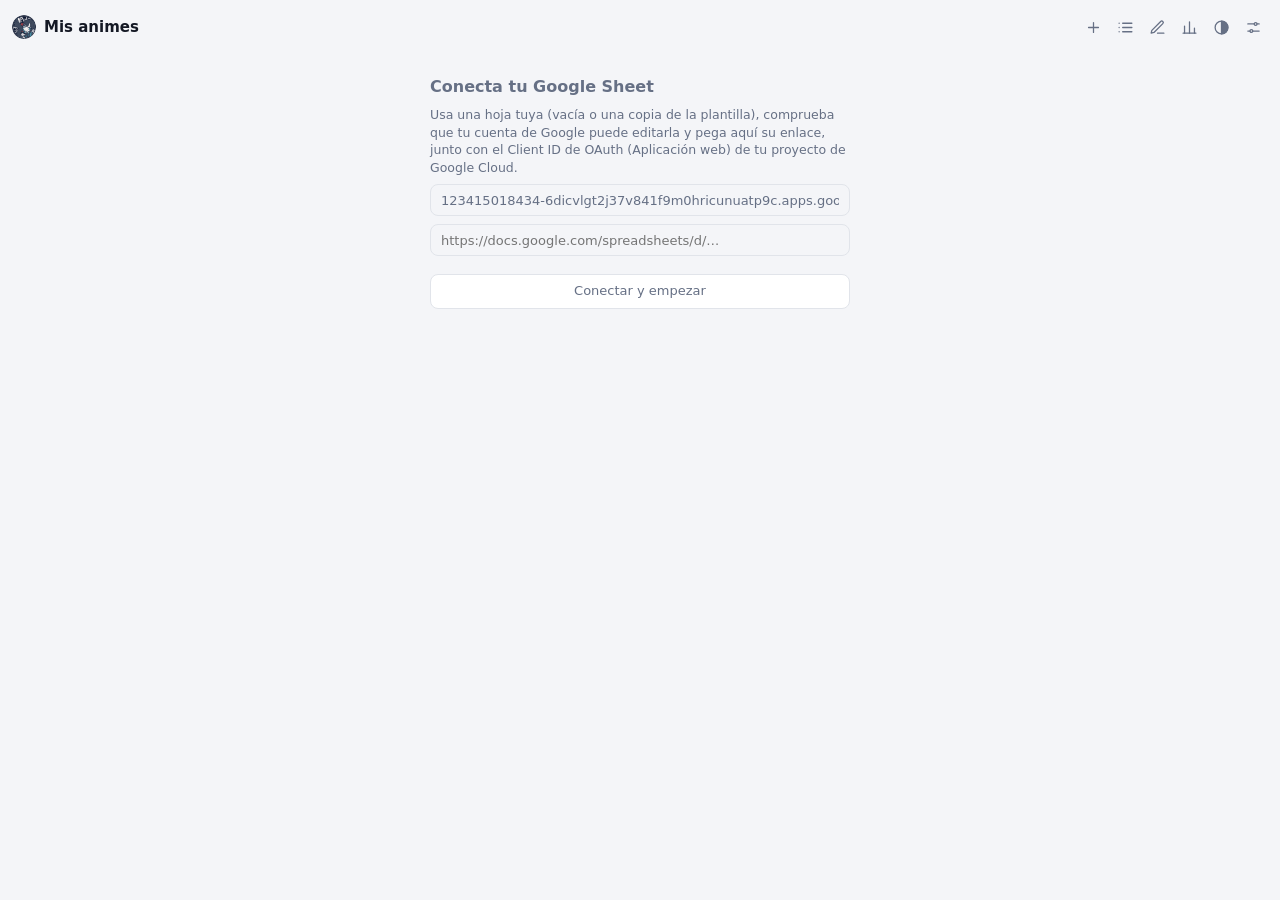
==== android-app_AnimeAV1-tracker/index.html @ da7cab20 "Add files via upload" ====
<!DOCTYPE html>
<html lang="es" data-tema="auto">
<head>
  <meta charset="UTF-8" />
  <meta name="color-scheme" content="light dark" />
  <meta name="viewport" content="width=device-width, initial-scale=1, viewport-fit=cover" />
  <meta name="theme-color" content="#dc2626" />
  <link rel="manifest" href="manifest.webmanifest" />
  <title>AnimeAV1 Tracker</title>
  <script src="theme.js"></script>
  <script src="config.js"></script>
  <script src="https://accounts.google.com/gsi/client" async defer></script>
  <style>
    * { box-sizing: border-box; }
    :root {
      color-scheme: light dark;
      --bg: light-dark(#f4f5f8, #0e131b);
      --surface: light-dark(#ffffff, #171d29);
      --field: light-dark(#eef0f4, #202837);
      --border: light-dark(#e1e4ea, #2a3345);
      --text: light-dark(#141824, #e8ebf2);
      --muted: light-dark(#667085, #8b95a7);
      --accent: light-dark(#dc2626, #f05252);
      --c-viendo: light-dark(#c2410c, #fb923c);
      --c-visto: light-dark(#15803d, #4ade80);
      --c-sin: light-dark(#b91c1c, #f87171);
      --c-drop: light-dark(#9f1239, #f472b6);
      --c-por: light-dark(#7e22ce, #c084fc);
      --st: var(--muted);
      --tinte: var(--surface);
    }
    :root[data-tema="light"] { color-scheme: light; }
    :root[data-tema="dark"] { color-scheme: dark; }

    [data-estado="-"]  { --st: var(--c-viendo); --tinte: #f97316; }
    [data-estado="✔"]  { --st: var(--c-visto);  --tinte: #22c55e; }
    [data-estado="✖"]  { --st: var(--c-sin);    --tinte: #ef4444; }
    [data-estado="📉"] { --st: var(--c-drop);   --tinte: #9f1239; }
    [data-estado="@"]  { --st: var(--c-por);    --tinte: #9333ea; }

    [hidden] { display: none !important; }
    html, body { height: 100%; }
    body {
      margin: 0;
      padding: 12px 12px 0;
      min-width: 320px;
      display: flex;
      flex-direction: column;
      gap: 10px;
      background: var(--bg);
      color: var(--text);
      font: 13px/1.4 system-ui, -apple-system, "Segoe UI", sans-serif;
    }
    :focus-visible { outline: 2px solid var(--accent); outline-offset: 1px; }
    button, select, input { font: inherit; color: inherit; }
    button { cursor: pointer; }

    /* Cabecera */
    .cabecera { display: flex; align-items: center; gap: 8px; flex-shrink: 0; }
    .logo { width: 24px; height: 24px; border-radius: 50%; }
    h1 { font-size: 15px; font-weight: 700; margin: 0; }
    #contador { font-size: 12px; color: var(--muted); }
    .acciones { margin-left: auto; display: flex; gap: 2px; }
    .icon-btn {
      width: 30px; height: 30px; padding: 0;
      display: grid; place-items: center;
      border: none; border-radius: 8px;
      background: transparent; color: var(--muted);
    }
    .icon-btn:hover { background: var(--field); color: var(--text); }
    .icon-btn[aria-pressed="true"], .icon-btn[aria-expanded="true"] {
      background: color-mix(in srgb, var(--accent) 15%, transparent);
      color: var(--accent);
    }
    .icon-btn svg { width: 17px; height: 17px; fill: none; stroke: currentColor; stroke-width: 1.8; stroke-linecap: round; stroke-linejoin: round; }
    #btnTema svg { display: none; }
    #btnTema[data-modo="auto"] .i-auto, #btnTema[data-modo="light"] .i-light, #btnTema[data-modo="dark"] .i-dark { display: block; }

    /* Filtros */
    .filtros { display: flex; flex-direction: column; gap: 5px; flex-shrink: 0; }
    .fila { display: flex; flex-wrap: wrap; gap: 5px; }
    .fila > * { flex: 1 1 100px; min-width: 0; }
    .fila > #busqueda { flex: 1.6 1 120px; }
    #busqueda, .filtros select, .btn-filtro {
      height: 28px; padding: 0 8px;
      border: 1px solid var(--border); border-radius: 8px;
      background: var(--surface);
    }
    #busqueda::placeholder { color: var(--muted); }
    select {
      appearance: none; -webkit-appearance: none; cursor: pointer;
      padding-right: 20px;
      background-image: url("data:image/svg+xml;utf8,<svg xmlns='http://www.w3.org/2000/svg' width='10' height='6' viewBox='0 0 10 6'><path d='M1 1l4 4 4-4' stroke='%239ca3af' stroke-width='1.5' fill='none' stroke-linecap='round' stroke-linejoin='round'/></svg>");
      background-repeat: no-repeat; background-position: right 7px center;
    }
    /* Una sola fila con scroll horizontal en vez de envolver en varias líneas */
    .chips {
      display: flex; flex-wrap: nowrap; gap: 5px;
      overflow-x: auto; scrollbar-width: none; -webkit-overflow-scrolling: touch;
      padding-bottom: 1px;
    }
    .chips::-webkit-scrollbar { display: none; }
    .chip {
      flex: 0 0 auto; display: inline-flex; align-items: center; gap: 5px;
      padding: 3px 9px; border-radius: 999px;
      border: 1px solid var(--border); background: var(--surface);
      font-size: 11.5px; font-weight: 500;
    }
    .chip:hover { border-color: var(--muted); }
    .chip .punto { width: 7px; height: 7px; border-radius: 50%; background: var(--st); }
    .chip .n { color: var(--muted); font-size: 11px; }
    .chip[aria-pressed="true"] { background: var(--text); color: var(--bg); border-color: var(--text); }
    .chip[aria-pressed="true"] .n { color: inherit; opacity: .7; }
    .chip[aria-pressed="true"][data-estado] {
      background: color-mix(in srgb, var(--st) 16%, var(--surface));
      color: var(--st); border-color: var(--st);
    }

    /* Estados vacío / carga / error */
    .aviso { text-align: center; color: var(--muted); padding: 40px 12px; }
    .aviso button { margin-top: 10px; }
    #error { color: var(--accent); }
    .spinner {
      width: 22px; height: 22px; margin: 0 auto 10px;
      border: 2px solid var(--border); border-top-color: var(--accent);
      border-radius: 50%; animation: gira .8s linear infinite;
    }
    @keyframes gira { to { transform: rotate(360deg); } }
    .btn {
      padding: 7px 12px; border-radius: 8px;
      border: 1px solid var(--border); background: var(--surface);
    }
    .btn:hover:not(:disabled) { border-color: var(--muted); }
    .btn:disabled { opacity: .55; cursor: default; }

    /* Lista y tarjetas */
    #lista {
      flex: 1; min-height: 0; overflow-y: auto;
      display: grid; grid-template-columns: repeat(3, 1fr);
      grid-auto-rows: min-content; align-content: start; gap: 7px;
      padding-bottom: 12px; scrollbar-width: thin;
    }
    @media (min-width: 480px) { #lista { grid-template-columns: repeat(4, 1fr); } }
    @media (min-width: 620px) { #lista { grid-template-columns: repeat(5, 1fr); } }
    @media (min-width: 860px) { #lista { grid-template-columns: repeat(6, 1fr); } }
    .card {
      display: flex; flex-direction: column; min-width: 0; overflow: visible;
      background: color-mix(in srgb, var(--tinte) 12%, var(--surface));
      border: 1px solid color-mix(in srgb, var(--tinte) 40%, var(--border));
      border-radius: 12px;
    }
    .portada { position: relative; aspect-ratio: 2 / 3; background: var(--field); overflow: hidden; border-radius: 11px 11px 0 0; }
    .portada::after { content: ""; position: absolute; inset: auto 0 0 0; height: 3px; background: var(--st); }
    .cover { width: 100%; height: 100%; object-fit: cover; display: block; opacity: 0; transition: opacity .25s; }
    .cover.lista { opacity: 1; }
    .sin-portada { height: 100%; display: grid; place-items: center; color: var(--muted); font-size: 11px; }
    .nota {
      position: absolute; top: 5px; left: 5px; width: 34px; height: 19px; padding: 0;
      text-align: center; font-size: 10.5px; font-weight: 700;
      border: none; border-radius: 6px;
      background: rgba(15, 20, 29, .72); color: #fff;
      z-index: 10; display: block;
      -moz-appearance: textfield; appearance: textfield;
    }
    .nota::-webkit-inner-spin-button, .nota::-webkit-outer-spin-button { -webkit-appearance: none; margin: 0; }
    .nota::placeholder { color: rgba(255,255,255,.6); }
    .btn-ultimo-cap {
      display: none; position: absolute; top: 5px; right: 5px;
      width: 20px; height: 20px; border-radius: 50%;
      background: var(--st); color: #fff; text-decoration: none;
      align-items: center; justify-content: center; font-size: 9px;
    }
    .info { display: flex; flex-direction: column; gap: 4px; padding: 6px; }
    a.titulo {
      color: var(--text); text-decoration: none; font-weight: 650; font-size: 10.5px; line-height: 1.2;
      display: -webkit-box; -webkit-line-clamp: 2; -webkit-box-orient: vertical; overflow: hidden;
      min-height: 25px;
    }
    a.titulo:hover { text-decoration: underline; }
    .info select, .info input:not(.nota) {
      width: 100%; height: 23px; padding: 0 6px; font-size: 10.5px;
      border: 1px solid var(--border); border-radius: 6px; background-color: var(--field);
    }
    .info select.estado {
      font-weight: 600; color: var(--st);
      border-color: color-mix(in srgb, var(--st) 45%, var(--border));
      background-color: color-mix(in srgb, var(--st) 12%, var(--surface));
    }
    .info select.genero { color: var(--muted); }
    .chip.vacio { opacity: .4; }
    .btn-filtro { text-align: left; color: var(--text); cursor: pointer; }
    .btn-filtro[aria-pressed="true"] { border-color: var(--accent); color: var(--accent); font-weight: 600; }
    #panelGeneros {
      display: flex; flex-direction: column; gap: 8px;
      margin-top: 1px; padding: 9px;
      border: 1px solid var(--border); border-radius: 10px;
      background: var(--surface); box-shadow: 0 5px 18px rgba(0,0,0,.12);
    }
    #panelGeneros[hidden] { display: none; }
    .generos-cabecera { display: flex; align-items: center; gap: 8px; }
    .generos-titulo { flex: 1; font-size: 11.5px; font-weight: 700; }
    .generos-contador { color: var(--muted); font-size: 10.5px; }
    .generos-busqueda {
      width: 100%; height: 29px; padding: 0 8px;
      border: 1px solid var(--border); border-radius: 7px; background: var(--field);
    }
    .generos-lista {
      max-height: 190px; overflow-y: auto; display: flex; flex-direction: column;
      border: 1px solid var(--border); border-radius: 7px;
    }
    .genero-opcion {
      display: flex; align-items: center; gap: 8px; min-height: 31px; padding: 5px 8px;
      border-bottom: 1px solid var(--border); cursor: pointer; font-size: 11.5px;
    }
    .genero-opcion:last-child { border-bottom: none; }
    .genero-opcion:hover { background: var(--field); }
    .genero-opcion input { margin: 0; accent-color: var(--accent); }
    .genero-opcion .nombre { flex: 1; min-width: 0; overflow: hidden; text-overflow: ellipsis; white-space: nowrap; }
    .genero-opcion .cantidad { color: var(--muted); font-size: 10px; }
    .generos-vacio { padding: 12px 8px; text-align: center; color: var(--muted); font-size: 11px; }
    .generos-pie { display: flex; align-items: center; gap: 6px; }
    .generos-pie .btn-mini:first-child { margin-right: auto; }
    .info button.genero {
      width: 100%; height: 23px; padding: 0 6px; font-size: 10.5px; text-align: left; color: var(--muted);
      border: 1px solid var(--border); border-radius: 6px; background: var(--field); cursor: pointer;
      white-space: nowrap; overflow: hidden; text-overflow: ellipsis;
    }
    dialog#dlgGeneros {
      width: min(360px, calc(100vw - 24px)); padding: 14px; border: 1px solid var(--border);
      border-radius: 12px; background: var(--surface); color: var(--text);
    }
    dialog#dlgGeneros::backdrop { background: rgba(0, 0, 0, .5); }
    dialog#dlgGeneros h2 { margin: 0 0 8px; font-size: 13px; }
    .gen-lista { max-height: 50vh; overflow-y: auto; }
    .gen-fila { display: flex; align-items: center; gap: 6px; padding: 5px 0; border-bottom: 1px solid var(--border); }
    .gen-nombre { flex: 1; min-width: 0; display: flex; align-items: center; gap: 8px; font-size: 12.5px; }
    .gen-add, .gen-pie { display: flex; gap: 6px; margin-top: 8px; }
    .gen-add input { flex: 1; min-width: 0; height: 30px; padding: 0 8px; border: 1px solid var(--border); border-radius: 8px; background: var(--bg); }
    .saved-flash { box-shadow: 0 0 0 2px #22c55e; }
    .edicion { display: flex; flex-direction: column; gap: 5px; padding-top: 7px; border-top: 1px dashed var(--border); }
    .edicion label { display: flex; flex-direction: column; gap: 2px; font-size: 10px; color: var(--muted); }


    /* Estadísticas */
    #dlgStats {
      width: min(430px, calc(100vw - 24px)); max-height: min(82vh, 620px);
      padding: 16px; border: 1px solid var(--border); border-radius: 14px;
      background: var(--surface); color: var(--text);
    }
    #dlgStats::backdrop { background: rgba(0,0,0,.52); }
    .stats-cab { display:flex; align-items:center; gap:8px; margin-bottom:12px; }
    .stats-cab h2 { margin:0; font-size:16px; flex:1; }
    .stats-cerrar { width:30px; height:30px; border:1px solid var(--border); border-radius:8px; background:var(--field); }
    .stats-resumen { display:grid; grid-template-columns:repeat(2,1fr); gap:7px; margin-bottom:12px; }
    .stats-tarjeta { padding:10px; border:1px solid var(--border); border-radius:10px; background:var(--field); }
    .stats-num { display:block; font-size:18px; font-weight:750; line-height:1.1; }
    .stats-label { display:block; margin-top:3px; color:var(--muted); font-size:10.5px; }
    .stats-seccion { margin-top:12px; }
    .stats-seccion h3 { margin:0 0 7px; font-size:12px; }
    .stats-fila { display:grid; grid-template-columns:90px 1fr 32px; align-items:center; gap:7px; margin:5px 0; font-size:10.5px; }
    .stats-fila .nombre { overflow:hidden; text-overflow:ellipsis; white-space:nowrap; }
    .stats-barra { height:7px; overflow:hidden; border-radius:999px; background:var(--field); border:1px solid var(--border); }
    .stats-barra > i { display:block; height:100%; border-radius:inherit; background:var(--accent); }
    .stats-fila .cantidad { text-align:right; color:var(--muted); }
    .stats-notas { display:grid; grid-template-columns:repeat(6,1fr); gap:5px; }
    .stats-nota { padding:6px 3px; text-align:center; border:1px solid var(--border); border-radius:7px; background:var(--field); font-size:10px; }
    .stats-nota b { display:block; font-size:11px; }
    .stats-nota span { color:var(--muted); }
    .stats-vacio { color:var(--muted); font-size:11px; }

    /* Herramientas */
    #herramientas {
      flex-shrink: 0; max-height: 45%; overflow-y: auto;
      margin: 0 -12px; padding: 12px; background: var(--surface); border-top: 1px solid var(--border);
      display: flex; flex-direction: column; gap: 4px;
    }
    #herramientas[hidden] { display: none; }
    #herramientas .btn { width: 100%; text-align: left; }
    .estado-txt { min-height: 16px; margin-bottom: 6px; font-size: 11.5px; color: var(--muted); }

    /* Configuración de la hoja */
    .config { display: flex; flex-direction: column; gap: 6px; text-align: left; }
    .config h2 { font-size: 13px; margin: 0; }
    .config p { margin: 0; font-size: 11.5px; color: var(--muted); }
    .config input {
      height: 32px; padding: 0 10px;
      border: 1px solid var(--border); border-radius: 8px; background: var(--bg);
    }
    .config .estado-txt { margin: 0; }
    .config-sep { border-top: 1px solid var(--border); margin: 10px 0 8px; }
    #agregarPanel, #listasPanel {
      flex-shrink: 0; margin: 0 -12px; padding: 10px 12px; gap: 6px;
      background: var(--surface); border-bottom: 1px solid var(--border);
    }
    #agregarPanel h2, #listasPanel h2 { font-size: 13px; margin: 0; }
    #agregarPanel p, #listasPanel p { margin: 0; font-size: 11.5px; color: var(--muted); }
    .lista-item { display: flex; align-items: center; gap: 6px; padding: 7px 0; border-bottom: 1px solid var(--border); }
    .lista-item:last-child { border-bottom: none; }
    .lista-item .nombre { flex: 1; min-width: 0; font-size: 12.5px; font-weight: 650; overflow: hidden; text-overflow: ellipsis; white-space: nowrap; }
    .lista-item .etiqueta-activa { flex-shrink: 0; font-size: 10px; font-weight: 600; color: var(--accent); border: 1px solid var(--accent); border-radius: 999px; padding: 2px 8px; }
    .vacio-listas { margin: 0; font-size: 12px; color: var(--muted); }
    .btn-mini {
      flex-shrink: 0; font-size: 11px; padding: 5px 9px; border-radius: 7px;
      border: 1px solid var(--border); background: var(--field); color: var(--text); cursor: pointer;
    }
    .btn-mini:disabled { opacity: .55; }
    .btn-mini.peligro { color: var(--accent); border-color: var(--accent); background: transparent; }
    #bienvenida { padding-top: 24px; }
    #bienvenida .config { max-width: 420px; margin: 0 auto; gap: 8px; }
    #bienvenida h2 { font-size: 16px; }
    #bienvenida p { font-size: 12.5px; }

    /* Menú de opciones */
    #herramientas {
      margin: 0 0 10px;
      padding: 14px;
      border: 1px solid var(--border);
      border-radius: 16px;
      background: var(--surface);
      box-shadow: 0 8px 24px color-mix(in srgb, var(--text) 8%, transparent);
      animation: panel-in .18s ease-out;
    }
    .opciones-cabecera { display:flex; align-items:center; gap:10px; margin-bottom:12px; }
    .opciones-icono {
      width:36px; height:36px; display:grid; place-items:center; flex:none;
      border-radius:11px; background:color-mix(in srgb,var(--accent) 13%,transparent); color:var(--accent);
    }
    .opciones-icono svg { width:20px; height:20px; fill:none; stroke:currentColor; stroke-width:1.8; stroke-linecap:round; stroke-linejoin:round; }
    .opciones-titulo { margin:0; font-size:15px; font-weight:750; }
    .opciones-subtitulo { margin:1px 0 0; color:var(--muted); font-size:11px; }
    .opcion-card {
      display:flex; align-items:center; gap:12px; padding:12px;
      border:1px solid var(--border); border-radius:13px; background:var(--field);
    }
    .opcion-card + .opcion-card { margin-top:8px; }
    .opcion-icono {
      width:34px; height:34px; display:grid; place-items:center; flex:none;
      border-radius:10px; background:var(--surface); color:var(--muted);
    }
    .opcion-icono svg { width:18px; height:18px; fill:none; stroke:currentColor; stroke-width:1.8; stroke-linecap:round; stroke-linejoin:round; }
    .opcion-info { flex:1; min-width:0; }
    .opcion-titulo { font-size:12.5px; font-weight:650; }
    .opcion-desc { margin-top:2px; color:var(--muted); font-size:10.5px; line-height:1.35; }
    .switch { position:relative; width:42px; height:24px; flex:none; }
    .switch input { position:absolute; opacity:0; width:0; height:0; }
    .switch-track {
      position:absolute; inset:0; border-radius:999px; background:var(--border);
      transition:background .18s;
    }
    .switch-track::after {
      content:""; position:absolute; width:18px; height:18px; left:3px; top:3px;
      border-radius:50%; background:#fff; box-shadow:0 1px 3px #0003; transition:transform .18s;
    }
    .switch input:checked + .switch-track { background:var(--accent); }
    .switch input:checked + .switch-track::after { transform:translateX(18px); }
    .opcion-acciones { display:flex; gap:7px; flex-wrap:wrap; margin-top:9px; }
    .opcion-estado { margin-top:7px; }
    .seccion-opciones { margin-top:14px; }
    .seccion-opciones-titulo {
      display:flex; align-items:center; gap:7px; margin:0 0 8px;
      font-size:11px; font-weight:700; color:var(--muted); text-transform:uppercase; letter-spacing:.04em;
    }
    .seccion-opciones-titulo::after { content:""; height:1px; flex:1; background:var(--border); }
    @keyframes panel-in { from { opacity:0; transform:translateY(-4px); } to { opacity:1; transform:none; } }

    #toast {
      position: fixed; left: 50%; bottom: 16px; transform: translate(-50%, 8px);
      padding: 7px 14px; border-radius: 999px; font-size: 12px;
      background: var(--text); color: var(--bg);
      opacity: 0; pointer-events: none; transition: opacity .2s, transform .2s;
    }
    #toast.visible { opacity: 1; transform: translate(-50%, 0); }
    @media (prefers-reduced-motion: reduce) { * { transition: none !important; animation-duration: 2s !important; } }
  </style>
</head>
<body>
  <header class="cabecera">
    <img class="logo" src="icon48.png" alt="" />
    <h1>Mis animes</h1>
    <span id="contador"></span>
    <div class="acciones">
      <button id="btnAgregar" class="icon-btn" aria-expanded="false" title="Añadir anime por enlace" aria-label="Añadir anime por enlace">
        <svg viewBox="0 0 24 24"><path d="M12 5v14M5 12h14"/></svg>
      </button>
      <button id="btnListas" class="icon-btn" aria-expanded="false" title="Mis listas de Google Sheets" aria-label="Mis listas de Google Sheets">
        <svg viewBox="0 0 24 24"><path d="M8 6h13M8 12h13M8 18h13M3 6h.01M3 12h.01M3 18h.01"/></svg>
      </button>
      <button id="btnEdicion" class="icon-btn" aria-pressed="false" title="Modo edición (portada, título, enlaces)" aria-label="Modo edición">
        <svg viewBox="0 0 24 24"><path d="M12 20h9M16.5 3.5a2.1 2.1 0 013 3L7 19l-4 1 1-4z"/></svg>
      </button>
      <button id="btnStats" class="icon-btn" title="Estadísticas" aria-label="Estadísticas">
        <svg viewBox="0 0 24 24"><path d="M5 20V10M12 20V4M19 20v-7"/><path d="M3 20h18"/></svg>
      </button>
      <button id="btnTema" class="icon-btn" data-modo="auto" title="Tema: automático" aria-label="Cambiar tema">
        <svg class="i-auto" viewBox="0 0 24 24"><circle cx="12" cy="12" r="9"/><path d="M12 3a9 9 0 010 18z" fill="currentColor"/></svg>
        <svg class="i-light" viewBox="0 0 24 24"><circle cx="12" cy="12" r="4"/><path d="M12 2v2M12 20v2M4.9 4.9l1.4 1.4M17.7 17.7l1.4 1.4M2 12h2M20 12h2M4.9 19.1l1.4-1.4M17.7 6.3l1.4-1.4"/></svg>
        <svg class="i-dark" viewBox="0 0 24 24"><path d="M21 12.8A9 9 0 1111.2 3a7 7 0 009.8 9.8z"/></svg>
      </button>
      <button id="btnHerramientas" class="icon-btn" aria-expanded="false" title="Opciones" aria-label="Opciones">
        <svg viewBox="0 0 24 24"><path d="M4 7h9M17 7h3M4 17h3M11 17h9"/><circle cx="15" cy="7" r="2"/><circle cx="9" cy="17" r="2"/></svg>
      </button>
    </div>
  </header>

  <div class="filtros">
    <div class="chips" id="chips"></div>
    <div class="fila">
      <input id="busqueda" type="search" placeholder="Buscar por título" aria-label="Buscar por título" />
      <button id="filtroGenero" class="btn-filtro" type="button" aria-expanded="false" aria-label="Filtrar por géneros">Géneros</button>
      <select id="orden" aria-label="Ordenar"></select>
    </div>
    <div id="panelGeneros" hidden></div>
  </div>

  <dialog id="dlgStats"></dialog>
  <dialog id="dlgGeneros"></dialog>

  <section id="agregarPanel" class="config" hidden>
    <h2>Añadir anime por enlace</h2>
    <p>Pega el enlace de la ficha (por ejemplo de animeav1.com) y se rellenan solos el título y la portada.</p>
    <input id="agregarUrl" type="url" placeholder="https://animeav1.com/media/…" aria-label="Enlace del anime a añadir" />
    <button class="btn" id="agregarBtn" type="button">Añadir</button>
    <div class="estado-txt" id="agregarStatus"></div>
  </section>

  <section id="listasPanel" class="config" hidden>
    <h2>Tus listas de Google Sheets</h2>
    <p>Guarda enlaces a otras hojas (por ejemplo la de un amigo) y cambia entre ellas cuando quieras.</p>
    <div id="listasContenido"></div>
    <div class="config-sep"></div>
    <input id="listaNombre" type="text" placeholder="Nombre (p. ej. «Ana»)" aria-label="Nombre de la lista" />
    <input id="listaUrl" type="url" placeholder="https://docs.google.com/spreadsheets/d/…" aria-label="Enlace de la hoja" />
    <button class="btn" id="listaGuardarBtn" type="button">Guardar lista</button>
    <div class="estado-txt" id="listaStatus"></div>
  </section>

  <div id="cargando" class="aviso"><div class="spinner"></div>Cargando tu lista…</div>
  <div id="error" class="aviso" hidden></div>
  <div id="vacio" class="aviso" hidden></div>
  <div id="bienvenida" class="aviso" hidden></div>
  <div id="lista"></div>

  <section id="herramientas" hidden>
    <div class="opciones-cabecera">
      <div class="opciones-icono" aria-hidden="true">
        <svg viewBox="0 0 24 24"><path d="M12 8.5a3.5 3.5 0 1 0 0 7 3.5 3.5 0 0 0 0-7Z"/><path d="m19.4 15 .1.1-1.8 3.1-.2-.1a3 3 0 0 1-3.3.2l-.1-.1a3 3 0 0 0-4.2 0l-.1.1a3 3 0 0 1-3.3-.2l-.2.1-1.8-3.1.1-.1a3 3 0 0 0 .3-3.3v-.2a3 3 0 0 0-.3-3.3l-.1-.1 1.8-3.1.2.1a3 3 0 0 1 3.3-.2l.1.1a3 3 0 0 0 4.2 0l.1-.1a3 3 0 0 1 3.3.2l.2-.1 1.8 3.1-.1.1a3 3 0 0 0-.3 3.3v.2a3 3 0 0 0 .3 3.3Z"/></svg>
      </div>
      <div><h2 class="opciones-titulo">Opciones</h2><p class="opciones-subtitulo">Personaliza cómo funciona el tracker en este dispositivo.</p></div>
    </div>

    <div class="opcion-card">
      <div class="opcion-icono" aria-hidden="true">
        <svg viewBox="0 0 24 24"><rect x="5" y="3" width="14" height="18" rx="2"/><path d="M8 7h8M8 11h8M8 15h5"/></svg>
      </div>
      <div class="opcion-info">
        <div class="opcion-titulo">Guardar portadas en el dispositivo</div>
        <div class="opcion-desc">Permite guardar una copia local de las imágenes para cargarlas sin volver a descargarlas.</div>
      </div>
      <label class="switch" title="Guardar portadas en el dispositivo">
        <input id="guardarPortadas" type="checkbox" aria-label="Guardar portadas en el dispositivo">
        <span class="switch-track"></span>
      </label>
    </div>
    <div class="opcion-acciones">
      <button class="btn-mini" id="precargarPortadas" type="button">Guardar portadas ahora</button>
      <button class="btn-mini peligro" id="borrarPortadas" type="button">Borrar copias guardadas</button>
    </div>
    <div class="estado-txt opcion-estado" id="contadorPortadas"></div>
    <div class="estado-txt" id="precargarStatus"></div>

    <div class="seccion-opciones">
      <div class="seccion-opciones-titulo">Herramientas</div>
      <button class="btn" id="fillCovers">Buscar portadas que faltan (columna J)</button>
      <div class="estado-txt" id="fillStatus"></div>
      <button class="btn" id="migrateFlv">Migrar enlaces de AnimeFLV a AnimeAV1</button>
      <div class="estado-txt" id="migrateStatus"></div>
    </div>

    <div class="seccion-opciones">
      <div class="seccion-opciones-titulo">Cuenta y hoja</div>
      <div id="configTools"></div>
    </div>
  </section>

  <div id="toast" role="status"></div>
  <script src="pwa-api.js"></script>
  <script src="popup.js"></script>
  <script src="register-sw.js"></script>
</body>
</html>
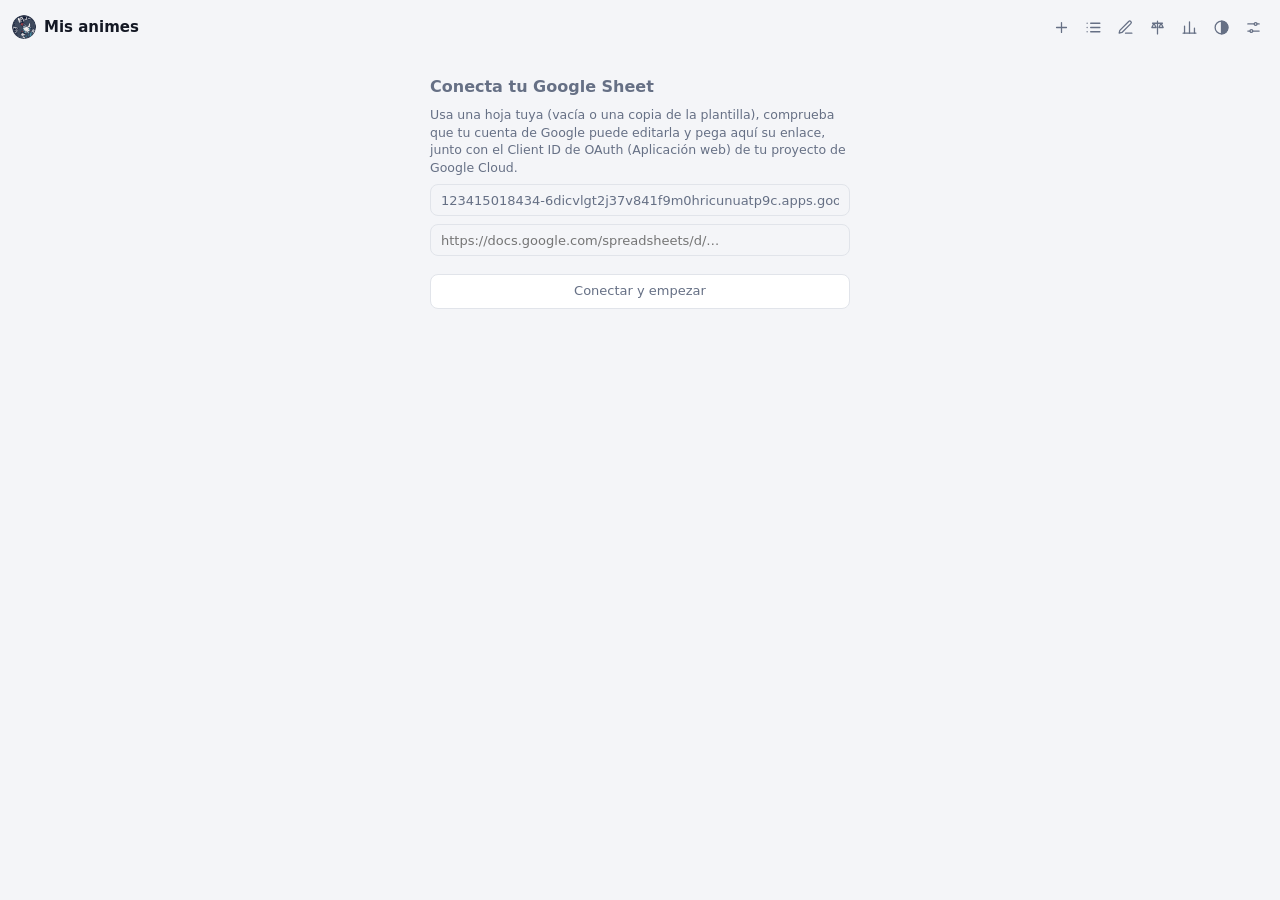
==== commit 9afe6818: "Add files via upload" ====
--- a/android-app_AnimeAV1-tracker/index.html
+++ b/android-app_AnimeAV1-tracker/index.html
@@ -371,7 +371,67 @@
     }
     #toast.visible { opacity: 1; transform: translate(-50%, 0); }
     @media (prefers-reduced-motion: reduce) { * { transition: none !important; animation-duration: 2s !important; } }
-  </style>
+  
+    /* Posicionador */
+    #dlgPosicionar { width: min(760px, calc(100vw - 24px)); max-width: 760px; border: 1px solid var(--border); border-radius: 18px; padding: 0; background: var(--surface); color: var(--text); box-shadow: 0 24px 70px rgba(0,0,0,.32); }
+    #dlgPosicionar::backdrop { background: rgba(0,0,0,.58); backdrop-filter: blur(2px); }
+    .pos-head { display:flex; gap:12px; align-items:center; padding:18px; border-bottom:1px solid var(--border); }
+    .pos-mark { width:44px; height:44px; display:grid; place-items:center; border-radius:13px; background:color-mix(in srgb,var(--accent) 14%,var(--surface)); color:var(--accent); font-size:25px; }
+    .pos-head h2 { margin:0; font-size:17px; } .pos-head p { margin:3px 0 0; color:var(--muted); font-size:12px; }
+    .pos-selector { width:calc(100% - 36px); margin:16px 18px 7px; height:38px; padding:0 10px; border:1px solid var(--border); border-radius:10px; background:var(--field); }
+    .pos-selector-toolbar { display:grid; grid-template-columns:minmax(180px,2fr) repeat(3,minmax(125px,1fr)); gap:8px; padding:14px 18px 10px; }
+    .pos-busqueda,.pos-filtro { width:100%; min-width:0; height:38px; padding:0 10px; border:1px solid var(--border); border-radius:10px; background:var(--field); color:var(--text); }
+    .pos-selector-grid { display:grid; grid-template-columns:repeat(auto-fill,minmax(145px,1fr)); gap:10px; padding:4px 18px 12px; max-height:430px; overflow:auto; }
+    .pos-selector-card { min-width:0; padding:0; border:1px solid var(--border); border-radius:12px; overflow:hidden; background:var(--field); color:var(--text); text-align:left; cursor:pointer; transition:transform .15s,border-color .15s,box-shadow .15s; }
+    .pos-selector-card:hover,.pos-selector-card:focus-visible { transform:translateY(-2px); border-color:var(--accent); box-shadow:0 7px 20px rgba(0,0,0,.14); outline:none; }
+    .pos-selector-portada { width:100%; aspect-ratio:2/3; background:var(--surface); display:grid; place-items:center; overflow:hidden; }
+    .pos-selector-portada img { width:100%; height:100%; object-fit:cover; display:block; }
+    .pos-selector-info { display:flex; flex-direction:column; gap:3px; padding:8px; min-height:62px; }
+    .pos-selector-info strong { font-size:12px; line-height:1.25; display:-webkit-box; -webkit-line-clamp:2; -webkit-box-orient:vertical; overflow:hidden; }
+    .pos-selector-nota { font-size:11px; font-weight:700; color:var(--accent); }
+    .pos-selector-info small { color:var(--muted); font-size:9px; overflow:hidden; text-overflow:ellipsis; white-space:nowrap; }
+    .pos-lista-vacia { margin:10px 18px 16px; padding:25px 15px; text-align:center; color:var(--muted); border:1px dashed var(--border); border-radius:12px; font-size:12px; }
+    .pos-label { display:block; font-weight:650; font-size:12px; }
+    .pos-help { margin:0 18px 16px; color:var(--muted); font-size:11px; }
+    .pos-actions { display:flex; justify-content:flex-end; gap:8px; padding:12px 18px; border-top:1px solid var(--border); }
+    .pos-primary { background:var(--accent); color:white; border-color:transparent; }
+    .pos-topline { display:flex; justify-content:space-between; padding:13px 18px; color:var(--muted); font-size:11px; font-weight:700; letter-spacing:.04em; }
+    .pos-estimacion { margin:0 18px 12px; padding:11px 14px; border:1px solid color-mix(in srgb,var(--accent) 35%,var(--border)); border-radius:13px; background:color-mix(in srgb,var(--accent) 8%,var(--surface)); display:grid; grid-template-columns:1fr auto; align-items:center; gap:2px 10px; }
+    .pos-estimacion span { font-size:9px; font-weight:800; letter-spacing:.08em; color:var(--muted); }
+    .pos-estimacion strong { grid-row:1 / span 2; font-size:31px; line-height:1; color:var(--accent); }
+    .pos-estimacion small { font-size:10px; color:var(--muted); }
+    .pos-comparacion { display:grid; grid-template-columns:1fr 52px 1fr; gap:8px; align-items:center; padding:4px 18px 14px; }
+    .pos-serie { min-width:0; display:flex; flex-direction:column; align-items:center; text-align:center; gap:5px; }
+    .pos-cover { width:min(180px, 34vw); aspect-ratio:2/3; object-fit:cover; border-radius:12px; background:var(--field); box-shadow:0 5px 18px rgba(0,0,0,.18); }
+    .pos-serie strong { max-width:100%; font-size:13px; overflow:hidden; text-overflow:ellipsis; white-space:nowrap; }
+    .pos-serie small { color:var(--muted); font-size:10px; }
+    .pos-vs { font-weight:900; color:var(--muted); text-align:center; }
+    .pos-question { text-align:center; margin:2px 18px 12px; font-size:15px; font-weight:750; }
+    .pos-votos { display:grid; grid-template-columns:repeat(3,1fr); gap:8px; padding:0 18px 16px; }
+    .pos-voto { min-height:54px; border:1px solid var(--border); border-radius:11px; background:var(--field); color:var(--text); display:flex; align-items:center; justify-content:center; gap:7px; flex-direction:column; }
+    .pos-voto span { font-size:18px; font-weight:900; } .pos-voto strong { font-size:11px; }
+    .pos-voto:hover { border-color:var(--accent); transform:translateY(-1px); }
+    .pos-foot { display:flex; align-items:center; justify-content:space-between; gap:10px; padding:10px 18px; border-top:1px solid var(--border); color:var(--muted); font-size:10px; }
+    .pos-resultado { text-align:center; padding:28px 20px 10px; }
+    .pos-check { margin:auto; width:52px; height:52px; border-radius:50%; display:grid; place-items:center; background:#22c55e; color:white; font-size:29px; font-weight:900; }
+    .pos-resultado h2 { margin:12px 0 4px; font-size:19px; } .pos-resultado-titulo { font-weight:700; }
+    .pos-nota-final { font-size:46px; line-height:1; font-weight:900; margin:13px 0 7px; color:var(--accent); }
+    .pos-resultado p { max-width:430px; margin:0 auto; color:var(--muted); font-size:11px; }
+    @media (max-width:680px) { .pos-selector-toolbar { grid-template-columns:1fr 1fr; } .pos-selector-toolbar .pos-busqueda { grid-column:1 / -1; } }
+    @media (max-width:560px) { .pos-selector-grid { grid-template-columns:repeat(2,minmax(0,1fr)); max-height:390px; } .pos-comparacion { grid-template-columns:1fr 30px 1fr; } .pos-cover { width:min(135px,31vw); } .pos-foot span { max-width:65%; } }
+
+  
+    .pos-foot-actions { display:flex; align-items:center; gap:7px; }
+    .pos-cambios-panel { margin:0 18px 14px; border:1px solid var(--border); border-radius:13px; background:var(--field); overflow:hidden; }
+    .pos-cambios-panel h3 { margin:0; padding:11px 13px 4px; font-size:13px; }
+    .pos-cambios-resumen { margin:0; padding:0 13px 9px; color:var(--muted); font-size:10px; }
+    .pos-cambios-lista { border-top:1px solid var(--border); max-height:190px; overflow:auto; }
+    .pos-cambio { display:flex; align-items:center; justify-content:space-between; gap:10px; padding:8px 13px; border-bottom:1px solid color-mix(in srgb,var(--border) 65%,transparent); font-size:11px; }
+    .pos-cambio:last-child { border-bottom:0; }
+    .pos-cambio-nombre { min-width:0; overflow:hidden; text-overflow:ellipsis; white-space:nowrap; }
+    .pos-cambio-notas { font-weight:800; white-space:nowrap; }
+    .pos-cambio-candidato { background:color-mix(in srgb,var(--accent) 8%,var(--field)); }
+</style>
 </head>
 <body>
   <header class="cabecera">
@@ -388,6 +448,9 @@
       <button id="btnEdicion" class="icon-btn" aria-pressed="false" title="Modo edición (portada, título, enlaces)" aria-label="Modo edición">
         <svg viewBox="0 0 24 24"><path d="M12 20h9M16.5 3.5a2.1 2.1 0 013 3L7 19l-4 1 1-4z"/></svg>
       </button>
+      <button id="btnPosicionar" class="icon-btn" title="Posicionar series" aria-label="Posicionar series">
+        <svg viewBox="0 0 24 24"><path d="M12 3v18M5 6h14M7 6l-3 6h6L7 6Zm10 0-3 6h6l-3-6ZM4 12h6M14 12h6"/></svg>
+      </button>
       <button id="btnStats" class="icon-btn" title="Estadísticas" aria-label="Estadísticas">
         <svg viewBox="0 0 24 24"><path d="M5 20V10M12 20V4M19 20v-7"/><path d="M3 20h18"/></svg>
       </button>
@@ -414,6 +477,7 @@
 
   <dialog id="dlgStats"></dialog>
   <dialog id="dlgGeneros"></dialog>
+  <dialog id="dlgPosicionar" tabindex="-1"></dialog>
 
   <section id="agregarPanel" class="config" hidden>
     <h2>Añadir anime por enlace</h2>
